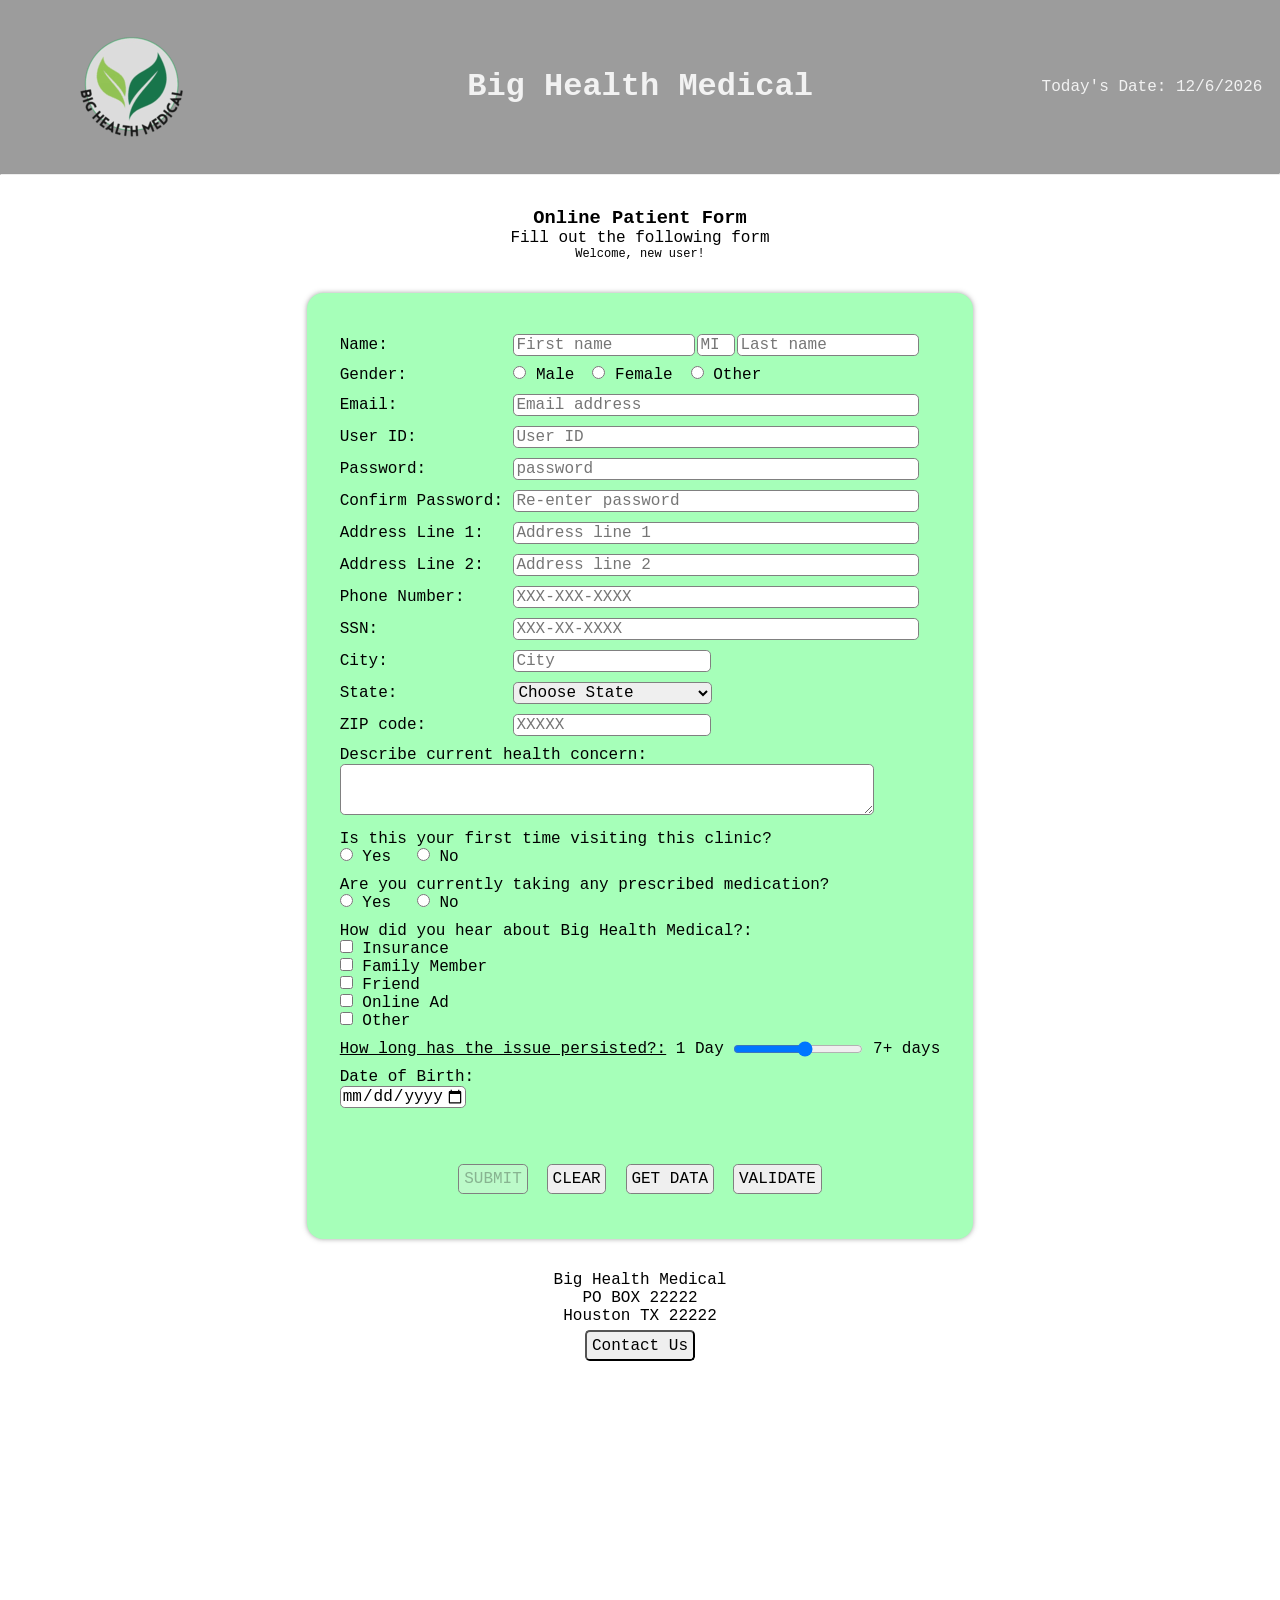
==== index.html @ baa2098d "hw files" ====
<!DOCTYPE html>
<!--
   Program name: patient-form.html
   Author: Simon Cho
   Date created: 2-7-2025
   Date last edited: 5/1/2025
   Version: 1.4
   Description: A patient form for Big Health Medical in order to sign up and 
   schedule a check-up for a health concern.
-->
<html lang="en">

<head>
    <meta charset="utf-8">
    <link rel="stylesheet" href="homework4.css">
    <title>Big Health Medical</title>
</head>

<body>
    <!--header-->
    <header class="header" id="myheader">
        <table class="topTable">
            <tr class="topper">
                <td class="logoColumn">
                    <img src="logo.png" alt="logo" id="logo">
                </td>
                <td class="titleColumn">
                    <h1>Big Health Medical</h1>
                </td>
                <td class="dateColumn">
                    Today's Date: <span id="todaysDate"></span>
                </td>
            </tr>
        </table>
    </header>
    <hr>

    <!--form instructions-->
    <div class="topPart">
        <h3>Online Patient Form</h3>
        <p>Fill out the following form</p>
    <p id="greeting"></p> 
    </div>

    <!--patient form-->
    <form name="signup" id="signup" action="thankyou.html">
        <table class="patientForm">

            <!--name-->
            <tr>
                <td>
                    <label class="Name">Name:</label>
                </td>
                <td class="nameField">
                    <input type="text" id="firstName" name="First Name" size="20" minlength="1" maxlength="30"
                        pattern="^[a-zA-Z](?:[ '\-a-zA-Z]?[a-zA-Z])*$" title="Letters, apostrophes, and dashes only"
                        placeholder="First name" onkeyup="firstNameValidation()"
                        oninvalid="this.setCustomValidity('Letters, apostrophes, and dashes only')"
                        oninput="this.setCustomValidity('')" required>
                    <br>
                    <div class="error" id="firstNameError"></div>
                </td>
                <td class="nameField">
                    <input type="text" id="middleInitial" name="Middle Initial" size="3" maxlength="1" pattern="[A-Z]"
                        placeholder="MI" title="One capital letter only" onkeyup="middleInitialValidation()"
                        oninvalid="this.setCustomValidity('One capital letter only')"
                        oninput="this.setCustomValidity('')">
                    <br>
                    <div class="error" id="middleInitialError"></div>
                </td>
                <td class="nameField">
                    <input type="text" id="lastName" name="Last Name" size="20" minlength="1" maxlength="30"
                        pattern="^[a-zA-Z](?:[ '\-a-zA-Z2-5]?[a-zA-Z2-5])*$"
                        title="Letters, apostrophes, numbers 2-5, and dashes only" placeholder="Last name"
                        onkeyup="lastNameValidation()"
                        oninvalid="this.setCustomValidity('Letters, apostrophes, numbers 2-5, and dashes only')"
                        oninput="this.setCustomValidity('')" required>
                    <br>
                    <div class="error" id="lastNameError"></div>
                </td>
            </tr>

            <!--gender-->
            <tr>
                <td>
                    <p class="genderLabel">Gender:</p>
                </td>
                <td class="genderCol">
                    <input type="radio" name="Gender" id="male" value="Male">
                    <label class="rb" for="male">Male</label>
                </td>
                <td class="genderCol">
                    <input type="radio" name="Gender" id="female" value="Female">
                    <label class="rb" for="female">Female</label>
                </td>
                <td class="genderCol">
                    <input type="radio" name="Gender" id="other" value="Other">
                    <label class="rb" for="other">Other</label>
                </td>
            </tr>

            <!--email-->
            <tr>
                <td>
                    <label class="email" for="email">Email:</label>
                </td>
                <td>
                    <input type="email" id="email" name="Email Address" size="51" maxlength="30"
                        pattern="[a-z0-9._%+\-]+@[a-z0-9.\-]+\.[a-z]{2,}$" title="Enter a valid email address"
                        placeholder="Email address" onkeyup="emailValidation()"
                        oninvalid="this.setCustomValidity('Enter a valid email address')"
                        oninput="this.setCustomValidity('')" required>
                    <br>
                    <div class="error" id="emailError"></div>
                </td>
            </tr>

            <!--user ID-->
            <tr>
                <td>
                    <label class="UserID" for="userID">User ID:</label>
                </td>
                <td>
                    <input type="text" id="userID" name="User ID" size="51" maxlength="20"
                        pattern="[A-Za-z]+[A-Za-z0-9-_]{8,}" placeholder="User ID" onkeyup="userValidation()"
                        oninvalid="this.setCustomValidity('User ID must start with a letter and be at least 8 characters long')"
                        oninput="this.setCustomValidity('')" required>
                    <br>
                    <div class="error" id="userIDError"></div>
                </td>
            </tr>

            <!--password-->
            <tr>
                <td>
                    <label for="password">Password:</label>
                </td>
                <td>
                    <input type="password" id="password" name="Password" size="51" maxlength="30"
                        pattern="(?=.*\d)(?=.*[a-z])(?=.*[A-Z]).{8,}"
                        onkeyup="passwordValidation(); passwordCheckValidation();"
                        title="Password must contain at least one number, one uppercase and lowercase letter, and at least 8 or more characters"
                        placeholder="password"
                        oninvalid="this.setCustomValidity('Password must contain at least one number, one uppercase and lowercase letter, and at least 8 or more characters')"
                        oninput="this.setCustomValidity('')" required>
                    <br>
                    <div class="error" id="passwordError"></div>
                    <div class="pwderror">
                        <div id="msg1"></div>
                        <div id="msg2"></div>
                        <div id="msg3"></div>
                        <div id="msg4"></div>
                        <div id="msg5"></div>
                        <div id="msg6"></div>
                    </div>
                </td>
            </tr>
            <tr>
                <td>
                    <label for="passwordCheck">Confirm Password:</label>
                </td>
                <td>
                    <input type="password" id="passwordCheck" name="Password Check" size="51" maxlength="30"
                        placeholder="Re-enter password" pattern="(?=.*\d)(?=.*[a-z])(?=.*[A-Z]).{8,}"
                        title="Password must contain at least one number, one uppercase and lowercase letter, and at least 8 or more characters"
                        onkeyup="passwordCheckValidation()"
                        oninvalid="this.setCustomValidity('Password must contain at least one number, one uppercase and lowercase letter, and at least 8 or more characters')"
                        oninput="this.setCustomValidity('')" required>
                    <br>
                    <div class="error" id="passwordCheckError"></div>
                </td>
            </tr>


            <!--address line 1-->
            <tr>
                <td>
                    <label>Address Line 1:</label>
                </td>
                <td>
                    <input type="text" id="addressLine1" name="Address Line 1" size="51" minlength="2" maxlength="30"
                        title="At least 1 address line required" placeholder="Address line 1"
                        onkeyup="addressOneValidation()"
                        oninvalid="this.setCustomValidity('At least 1 address line required')"
                        oninput="this.setCustomValidity('')" required>
                    <br>
                    <div class="error" id="addressLine1Error"></div>
                </td>
            </tr>

            <!--address line 2-->
            <tr>
                <td>
                    <label>Address Line 2:</label>
                </td>
                <td>
                    <input type="text" id="addressLine2" name="Address Line 2" size="51" minlength="2" maxlength="30"
                        title="Enter address line 2 correctly" placeholder="Address line 2">
                </td>
            </tr>

            <!--phone number-->
            <tr>
                <td>
                    <label class="phone" for="phone">Phone Number:</label>
                </td>
                <td>
                    <input type="text" id="phone" name="phone" size="51" maxlength="12"
                        pattern="[0-9]{3}-[0-9]{3}-[0-9]{4}" title="Enter a valid phone number"
                        placeholder="XXX-XXX-XXXX" onkeyup="phoneValidation()"
                        oninvalid="this.setCustomValidity('Enter a valid phone number')"
                        oninput="this.setCustomValidity('')" required>
                    <br>
                    <div class="error" id="phoneError"></div>
                </td>
            </tr>

            <!--SSN-->
            <tr>
                <td>
                    <label class="SSN" for="SSN">SSN:</label>
                </td>
                <td>
                    <input type="password" id="SSN" name="SSN" size="51" maxlength="11"
                        pattern="[0-9]{3}-[0-9]{2}-[0-9]{4}" title="Enter a valid SSN" placeholder="XXX-XX-XXXX"
                        onkeyup="SSNValidation()" oninvalid="this.setCustomValidity('Enter a valid SSN')"
                        oninput="this.setCustomValidity('')" required>
                    <br>
                    <div class="error" id="SSNError"></div>
                </td>
            </tr>

            <!--city-->
            <tr>
                <td>
                    <label class="city" for="city">City:</label>
                </td>
                <td>
                    <input type="text" id="city" name="City" size="25" minlength="2" maxlength="30"
                        title="City is required" placeholder="City" onkeyup="cityValidation()"
                        oninvalid="this.setCustomValidity('City is required')" oninput="this.setCustomValidity('')"
                        required>
                    <br>
                    <div class="error" id="cityError"></div>
                </td>
            </tr>

            <!--state-->
            <tr>
                <td>
                    <label class="state" for="state">State:</label>
                </td>
                <td>
                    <select id="state" name="State" title="State is required" onchange="stateValidation()"
                        oninvalid="this.setCustomValidity('State is required')" oninput="this.setCustomValidity('')"
                        required>
                        <!--list of states: https://www.freeformatter.com/usa-state-list-html-select.html#stateiso-->
                        <option value="" disabled selected>Choose State</option>
                        <option value="AL">Alabama</option>
                        <option value="AK">Alaska</option>
                        <option value="AZ">Arizona</option>
                        <option value="AR">Arkansas</option>
                        <option value="CA">California</option>
                        <option value="CO">Colorado</option>
                        <option value="CT">Connecticut</option>
                        <option value="DE">Delaware</option>
                        <option value="DC">District Of Columbia</option>
                        <option value="FL">Florida</option>
                        <option value="GA">Georgia</option>
                        <option value="HI">Hawaii</option>
                        <option value="ID">Idaho</option>
                        <option value="IL">Illinois</option>
                        <option value="IN">Indiana</option>
                        <option value="IA">Iowa</option>
                        <option value="KS">Kansas</option>
                        <option value="KY">Kentucky</option>
                        <option value="LA">Louisiana</option>
                        <option value="ME">Maine</option>
                        <option value="MD">Maryland</option>
                        <option value="MA">Massachusetts</option>
                        <option value="MI">Michigan</option>
                        <option value="MN">Minnesota</option>
                        <option value="MS">Mississippi</option>
                        <option value="MO">Missouri</option>
                        <option value="MT">Montana</option>
                        <option value="NE">Nebraska</option>
                        <option value="NV">Nevada</option>
                        <option value="NH">New Hampshire</option>
                        <option value="NJ">New Jersey</option>
                        <option value="NM">New Mexico</option>
                        <option value="NY">New York</option>
                        <option value="NC">North Carolina</option>
                        <option value="ND">North Dakota</option>
                        <option value="OH">Ohio</option>
                        <option value="OK">Oklahoma</option>
                        <option value="OR">Oregon</option>
                        <option value="PA">Pennsylvania</option>
                        <option value="PR">Puerto Rico</option>
                        <option value="RI">Rhode Island</option>
                        <option value="SC">South Carolina</option>
                        <option value="SD">South Dakota</option>
                        <option value="TN">Tennessee</option>
                        <option value="TX">Texas</option>
                        <option value="UT">Utah</option>
                        <option value="VT">Vermont</option>
                        <option value="VA">Virginia</option>
                        <option value="WA">Washington</option>
                        <option value="WV">West Virginia</option>
                        <option value="WI">Wisconsin</option>
                        <option value="WY">Wyoming</option>
                    </select>
                    <br>
                    <div class="error" id="stateError"></div>
                </td>
            </tr>
            <!--ZIP code-->
            <tr>
                <td>
                    <label class="ZIP code" for="zip">ZIP code:</label>
                </td>
                <td>
                    <input type="text" id="zip" name="ZIP code" size="25" minlength="5" maxlength="10"
                        pattern="^[0-9]{5}(?:-[0-9]{4})?$" title="5 Digit Zip/Postal Code is required"
                        placeholder="XXXXX" onkeyup="zipValidation()"
                        oninvalid="this.setCustomValidity('5 Digit Zip/Postal Code is required')"
                        oninput="this.setCustomValidity('')" required>
                    <br>
                    <div class="error" id="zipError"></div>
                </td>
            </tr>
            <!--text area-->
            <tr>
                <td colspan="3">
                    <p>Describe current health concern:</p>
                    <textarea cols="81" rows="3" name="healthConcern" maxlength="256"></textarea>
                </td>
            </tr>
            <!--prior visit question-->
            <tr>
                <td colspan="3">
                    <p>Is this your first time visiting this clinic?</p>
                    <input type="radio" name="First Time" id="Yes1" value="Yes">
                    <label class="rb" for="Yes1">Yes</label>
                    <input type="radio" name="First Time" id="No1" value="No">
                    <label class="rb" for="No1">No</label>
                </td>
            </tr>

            <!--medication check-->
            <tr>
                <td colspan="3">
                    <p>Are you currently taking any prescribed medication?</p>
                    <input type="radio" name="Prescriptions" id="Yes2" value="Yes">
                    <label class="rb" for="Yes2">Yes</label>
                    <input type="radio" name="Prescriptions" id="No2" value="No">
                    <label class="rb" for="No2">No</label>
                </td>
            </tr>

            <!--checkbox-->
            <tr>
                <td colspan="3">
                    <p>How did you hear about Big Health Medical?:</p>
                    <input type="checkbox" name="refInsurance" id="checkbox1" value="Option 1">
                    <label for="checkbox1">Insurance</label>
                    <br>
                    <input type="checkbox" name="refFamily" id="checkbox2" value="Option 2">
                    <label for="checkbox2">Family Member</label>
                    <br>
                    <input type="checkbox" name="refFriend" id="checkbox3" value="Option 3">
                    <label for="checkbox3">Friend</label>
                    <br>
                    <input type="checkbox" name="refAd" id="checkbox4" value="Option 4">
                    <label for="checkbox4">Online Ad</label>
                    <br>
                    <input type="checkbox" name="refOther" id="checkbox5" value="Option 5">
                    <label for="checkbox5">Other</label>
                    <br>
                </td>
            </tr>

            <!--slider-->
            <tr class="sliderRow">
                <td colspan="3">
                    <ins><label for="daySlider">How long has the issue persisted?:</label></ins>
                    1 Day
                    <input id="persistenceOfIssue" type="range" min=1 max=10 step="1" class="slider"
                        name="Days of Condition" oninput="slide(this.value)">
                    7+ days
                    <div class="sliderValue" id="sliderValue"></div>
                </td>
            </tr>

            <!--date of birth-->
            <tr>
                <td colspan="3">
                    <label for="dateOfBirth">Date of Birth:</label>
                    <br>
                    <input type="date" id="dateOfBirth" name="Date of Birth" min="1925-01-02" max="2025-12-31"
                        onblur="dateOfBirthValidation()" required>
                    <br>
                    <div class="error" id="dateOfBirthError"></div>
                </td>
            </tr>

            <!--output-->
            <tr>
                <td colspan="3">
                    <div id="outputformdata"></div>
                </td>
            </tr>

            <!--submit, clear, data review, and validate-->
            <tr>
                <td colspan="3" class="endOfFormButtons">
                    <input type="submit" id="submit" value="SUBMIT" disabled>
                    <input type="reset" id="clear" value="CLEAR">
                    <input type="button" id="getdata" value="GET DATA" onclick="getData()">
                    <input type="button" id="validate" value="VALIDATE" onclick="validateAll()">
                </td>
            </tr>

        </table>
    </form>
    <!--footer-->
    <iframe src="footer.html" id="footer" height="300"></iframe>
    <script src="homework4.js"></script>

</body>

</html>
---- homework4.css ----
* {
    font-family: "Trebuchet MS", monospace;
    margin: 0;
}

body {
    background: rgba(255, 255, 255, 0.3) url(background.jpeg) no-repeat center center / cover;
    background-blend-mode: darken;
    color: black;
}

input,
select {
    font-size: medium;
    border-radius: 0.3rem;
    border: 1px solid grey;
}

table {
    border-collapse: separate;
    border-spacing: 0 0.5rem;
}


/*header*/
.topTable {
    width: 100%;
}

.topper td {
    text-align: center;
}

.logoColumn {
    width: 20%;
}

.titleColumn {
    text-align: center;
}

.dateColumn {
    width: 20%;
    text-align: right;
}

/*persistent header*/
.header {
    background: #929292;
    color: #f1f1f1;
    width: 100%;
    opacity: 0.9;
}
.sticky {
    position: sticky;
    top: 0;
    margin: 0;
}

/*form instructions*/
.topPart {
    text-align: center;
    margin-top: 2rem;
    margin-bottom: 2rem;
}
/*greeting*/
#greeting {
    font-family: "Trebuchet MS", monospace;
    font-size: 0.75em;
    text-align: center;
}

/*patient form*/
.patientForm {
    min-width: 30rem;
    width: fit-content;
    margin: auto;
    background-color: rgb(166, 255, 185);
    border-radius: 1rem;
    padding: 2rem;
    box-shadow: 0 0 5px 0 rgba(71, 71, 71, 0.5);
    margin-bottom: 2rem;
}

/*name*/
.nameField {
    display: inline-block;
    vertical-align: top;
}

/*gender row*/
.genderCol {
    display: inline-block;
}

/*field size*/
#firstName,
#lastName {
    width: 11rem;
}

#middleInitial {
    width: 2rem;
}

#city,
#zip {
    width: 12rem;
}

#state {
    width: 12.4rem;
}

#email,
#userID,
#password,
#passwordCheck,
#addressLine1,
#addressLine2,
#SSN,
#phone {
    width: 25rem;
}

/*lower half*/
.rb {
    margin-right: 1rem;
}

textarea {
    max-width: 33rem;
    border-radius: 0.3rem;
    border: 1px solid grey;
}

input[type="range"] { 
    width: 8em;
    display: inline-block;
    vertical-align: middle;
}

.sliderValue {
    text-align: right;
    margin-right: 10rem;
}

.endOfFormButtons {
    text-align: center;
    padding-top: 2rem;
}

.thankyousubmission {
    text-align: center;
    margin-bottom: 3rem;
}

footer {
 width: 100%;
 position: fixed;
 text-align: center;
 background: rgba(255, 255, 255, 0.3);
}

/*iframes*/
iframe {
    border: none;
    width: 100%;
    background: rgba(255, 255, 255, 0.3);
}

/*buttons*/
button:hover,
#submit:enabled:hover,
#clear:hover,
#getdata:hover,
#validate:hover {
    transition: 0.3s ease-in-out;
    background-color: grey;
}
button,
#submit,
#clear,
#getdata,
#validate {
    font-size: medium;
    padding: 0.3rem;
    border-radius: 0.3rem;
    margin: 0.3rem;
}

#submit:disabled{
    background-color: none;
    cursor: not-allowed;
}

/*output styling*/
.output {
    width: fit-content;
    background-color: white;
    box-shadow: 0 0 10px 0 rgba(0, 0, 0, 0.5);
    margin-left: auto;
    margin-right: auto;
    margin-top: 2em;
    margin-bottom: 2em;
    padding: 2em;
    border-radius: 0.5em;
}
.output th{
    float: none;
    text-align: center;
    font-size: xx-large;
}
.outputData{
    min-width: 12em;
    max-width: 18em;
    width: fit-content;
    background-color: rgb(220, 252, 225);
    text-align: left;
    float: none;
    padding: 0.5em;
    border-spacing: 0.1em;
    border-radius: 0.25em;
    overflow-wrap: break-word;
    word-wrap: break-word;
    hyphens: auto;
}
.outputName{
    min-width: 6em;
    max-width: 18em;
    width:fit-content;
    text-align:left;
    float:none;
}

/*errors*/
.error,
.pwderror {
    color: red;
    font-family: Sans-Serif;
    font-size: 0.65em;
}
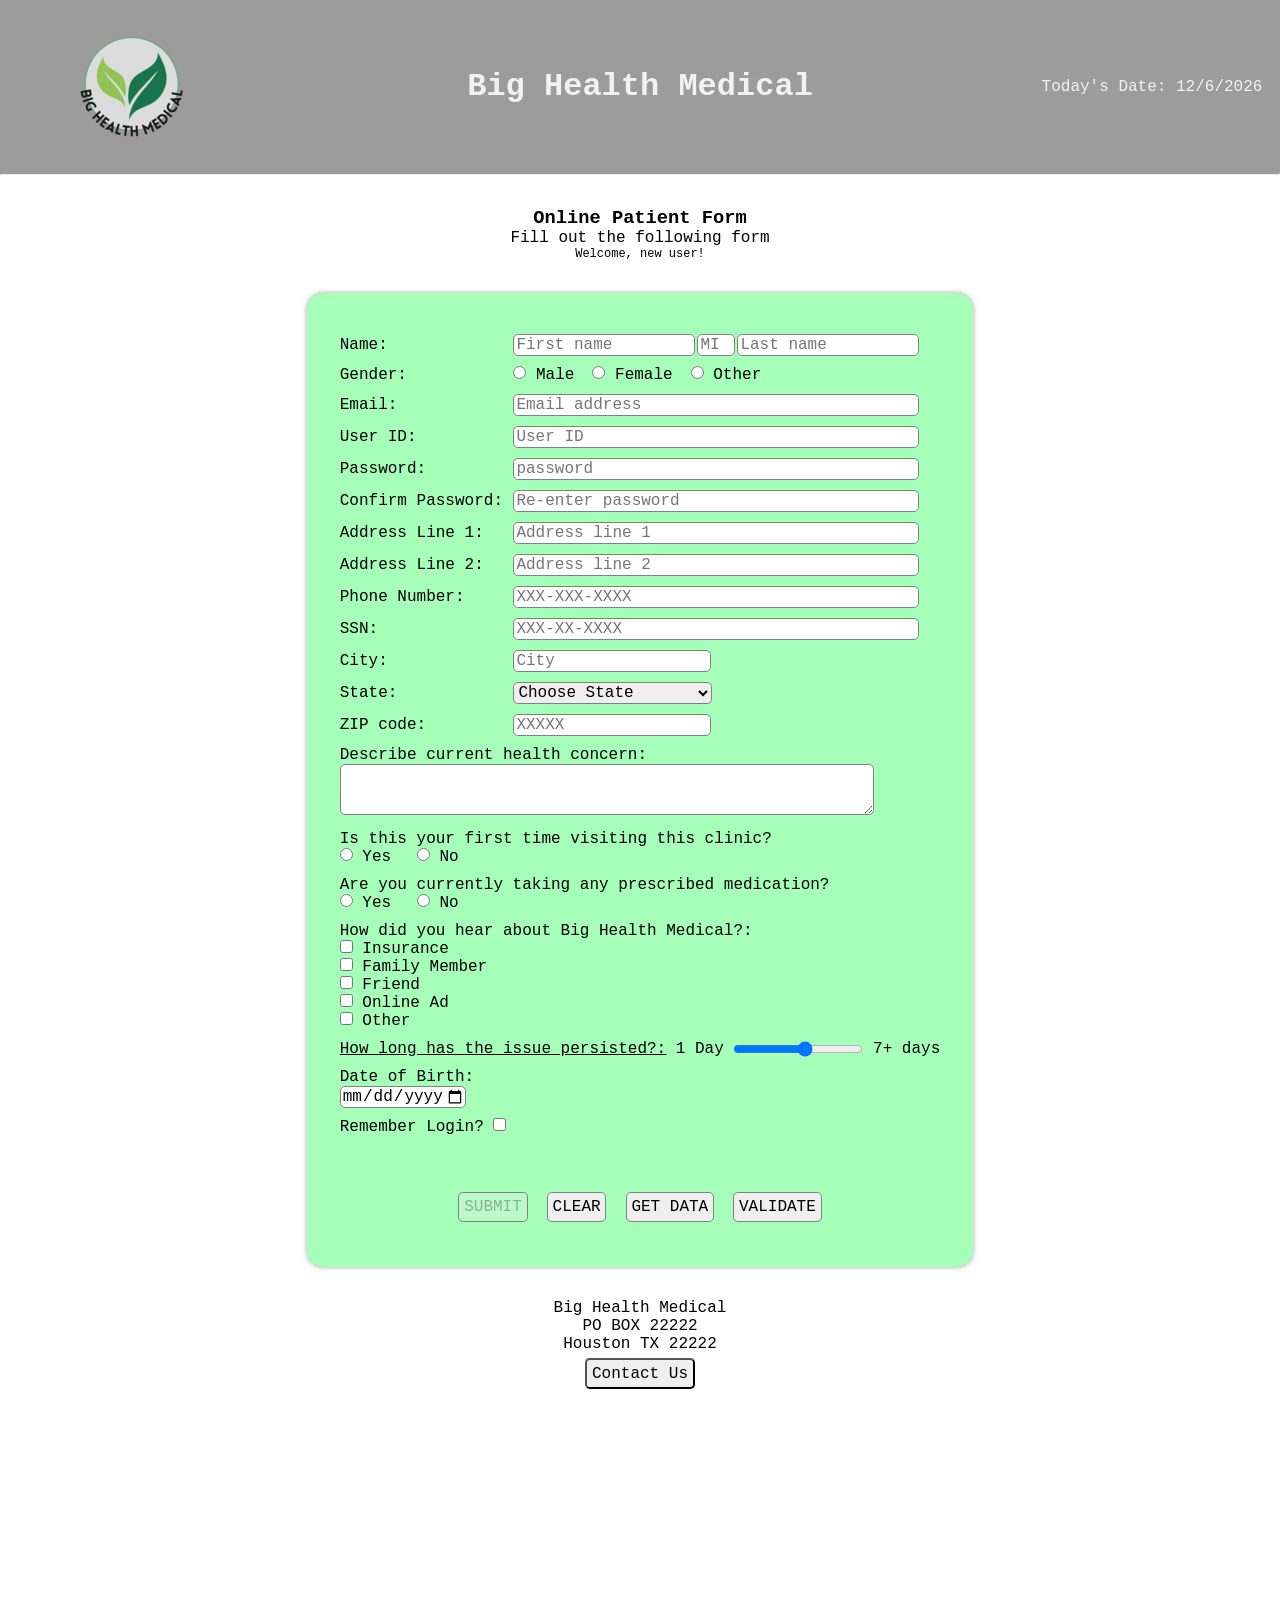
==== commit 0f694257: "Update index.html" ====
--- a/index.html
+++ b/index.html
@@ -402,7 +402,15 @@
                     <div class="error" id="dateOfBirthError"></div>
                 </td>
             </tr>
-
+           
+ <!--remember login-->
+            <tr>
+                <td colspan ="3">
+                    <label for="rememberLogin">Remember Login?</label>
+                    <input type="checkbox" name="Remember Login" id="rememberLogin" >
+                </td>
+            </tr>
+           
             <!--output-->
             <tr>
                 <td colspan="3">
@@ -415,7 +423,7 @@
                 <td colspan="3" class="endOfFormButtons">
                     <input type="submit" id="submit" value="SUBMIT" disabled>
                     <input type="reset" id="clear" value="CLEAR">
-                    <input type="button" id="getdata" value="GET DATA" onclick="getData()">
+                    <input type="button" id="getdata" value="GET DATA" onclick="displayData()">
                     <input type="button" id="validate" value="VALIDATE" onclick="validateAll()">
                 </td>
             </tr>
@@ -428,4 +436,4 @@
 
 </body>
 
-</html>+</html>
